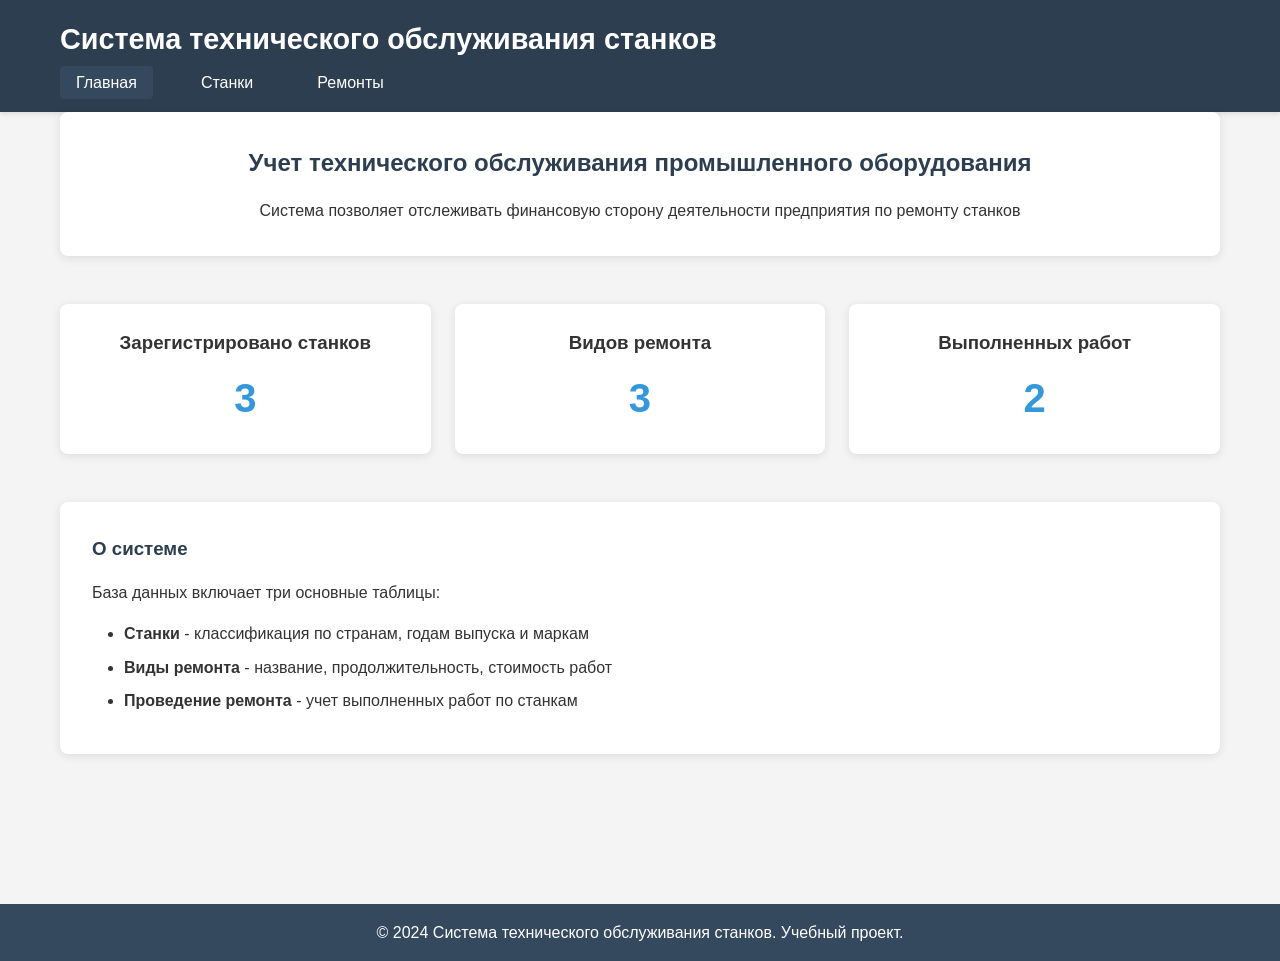
==== index.html @ a78e21ca "Add files via upload" ====
<!DOCTYPE html>
<html lang="ru">
<head>
    <meta charset="UTF-8">
    <meta name="viewport" content="width=device-width, initial-scale=1.0">
    <title>Техническое обслуживание станков</title>
    <link rel="stylesheet" href="styles.css">
</head>
<body>
    <header>
        <div class="container">
            <h1>Система технического обслуживания станков</h1>
            <nav>
                <ul>
                    <li><a href="index.html" class="active">Главная</a></li>
                    <li><a href="machines.html">Станки</a></li>
                    <li><a href="repairs.html">Ремонты</a></li>
                </ul>
            </nav>
        </div>
    </header>

    <main class="container">
        <section class="hero">
            <h2>Учет технического обслуживания промышленного оборудования</h2>
            <p>Система позволяет отслеживать финансовую сторону деятельности предприятия по ремонту станков</p>
        </section>

        <section class="stats">
            <div class="stat-card">
                <h3>Зарегистрировано станков</h3>
                <div class="stat-number" id="machines-count">0</div>
            </div>
            <div class="stat-card">
                <h3>Видов ремонта</h3>
                <div class="stat-number" id="repairs-count">0</div>
            </div>
            <div class="stat-card">
                <h3>Выполненных работ</h3>
                <div class="stat-number" id="works-count">0</div>
            </div>
        </section>

        <section class="info">
            <h3>О системе</h3>
            <p>База данных включает три основные таблицы:</p>
            <ul>
                <li><strong>Станки</strong> - классификация по странам, годам выпуска и маркам</li>
                <li><strong>Виды ремонта</strong> - название, продолжительность, стоимость работ</li>
                <li><strong>Проведение ремонта</strong> - учет выполненных работ по станкам</li>
            </ul>
        </section>
    </main>

    <footer>
        <div class="container">
            <p>&copy; 2024 Система технического обслуживания станков. Учебный проект.</p>
        </div>
    </footer>

    <script src="script.js"></script>
</body>
</html>
---- styles.css ----
* {
    margin: 0;
    padding: 0;
    box-sizing: border-box;
}

body {
    font-family: 'Arial', sans-serif;
    line-height: 1.6;
    color: #333;
    background-color: #f4f4f4;
}

.container {
    max-width: 1200px;
    margin: 0 auto;
    padding: 0 20px;
}

/* Header */
header {
    background: #2c3e50;
    color: white;
    padding: 1rem 0;
    box-shadow: 0 2px 5px rgba(0,0,0,0.1);
}

header h1 {
    margin-bottom: 0.5rem;
    font-size: 1.8rem;
}

nav ul {
    list-style: none;
    display: flex;
    gap: 2rem;
}

nav a {
    color: white;
    text-decoration: none;
    padding: 0.5rem 1rem;
    border-radius: 4px;
    transition: background-color 0.3s;
}

nav a:hover,
nav a.active {
    background-color: #34495e;
}

/* Main content */
main {
    padding: 2rem 0;
    min-height: calc(100vh - 140px);
}

.hero {
    text-align: center;
    margin-bottom: 3rem;
    padding: 2rem;
    background: white;
    border-radius: 8px;
    box-shadow: 0 2px 10px rgba(0,0,0,0.1);
}

.hero h2 {
    color: #2c3e50;
    margin-bottom: 1rem;
}

/* Stats */
.stats {
    display: grid;
    grid-template-columns: repeat(auto-fit, minmax(250px, 1fr));
    gap: 1.5rem;
    margin-bottom: 3rem;
}

.stat-card {
    background: white;
    padding: 1.5rem;
    border-radius: 8px;
    text-align: center;
    box-shadow: 0 2px 10px rgba(0,0,0,0.1);
}

.stat-number {
    font-size: 2.5rem;
    font-weight: bold;
    color: #3498db;
    margin-top: 0.5rem;
}

/* Forms */
.form-section {
    background: white;
    padding: 2rem;
    border-radius: 8px;
    box-shadow: 0 2px 10px rgba(0,0,0,0.1);
    margin-bottom: 2rem;
}

.form-section h2 {
    margin-bottom: 1.5rem;
    color: #2c3e50;
}

.form-group {
    margin-bottom: 1rem;
}

.form-group label {
    display: block;
    margin-bottom: 0.5rem;
    font-weight: bold;
}

.form-group input,
.form-group select,
.form-group textarea {
    width: 100%;
    padding: 0.75rem;
    border: 1px solid #ddd;
    border-radius: 4px;
    font-size: 1rem;
}

.form-group textarea {
    height: 100px;
    resize: vertical;
}

button {
    background: #3498db;
    color: white;
    padding: 0.75rem 1.5rem;
    border: none;
    border-radius: 4px;
    cursor: pointer;
    font-size: 1rem;
    transition: background-color 0.3s;
}

button:hover {
    background: #2980b9;
}

/* Tables */
.table-section {
    background: white;
    padding: 2rem;
    border-radius: 8px;
    box-shadow: 0 2px 10px rgba(0,0,0,0.1);
}

.table-section h2 {
    margin-bottom: 1.5rem;
    color: #2c3e50;
}

.table-container {
    overflow-x: auto;
}

table {
    width: 100%;
    border-collapse: collapse;
    margin-top: 1rem;
}

th, td {
    padding: 0.75rem;
    text-align: left;
    border-bottom: 1px solid #ddd;
}

th {
    background-color: #f8f9fa;
    font-weight: bold;
}

tr:hover {
    background-color: #f8f9fa;
}

/* Tabs */
.tabs {
    margin-bottom: 2rem;
    border-bottom: 2px solid #ddd;
}

.tab-button {
    background: none;
    border: none;
    padding: 1rem 2rem;
    cursor: pointer;
    border-bottom: 2px solid transparent;
    margin-bottom: -2px;
}

.tab-button.active {
    border-bottom-color: #3498db;
    color: #3498db;
}

.tab-content {
    display: none;
}

.tab-content.active {
    display: block;
}

/* Info section */
.info {
    background: white;
    padding: 2rem;
    border-radius: 8px;
    box-shadow: 0 2px 10px rgba(0,0,0,0.1);
}

.info h3 {
    margin-bottom: 1rem;
    color: #2c3e50;
}

.info ul {
    margin-left: 2rem;
    margin-top: 1rem;
}

.info li {
    margin-bottom: 0.5rem;
}

/* Footer */
footer {
    background: #34495e;
    color: white;
    text-align: center;
    padding: 1rem 0;
    margin-top: 2rem;
}

/* Responsive */
@media (max-width: 768px) {
    nav ul {
        flex-direction: column;
        gap: 0.5rem;
    }
    
    .stats {
        grid-template-columns: 1fr;
    }
    
    .container {
        padding: 0 10px;
    }
}
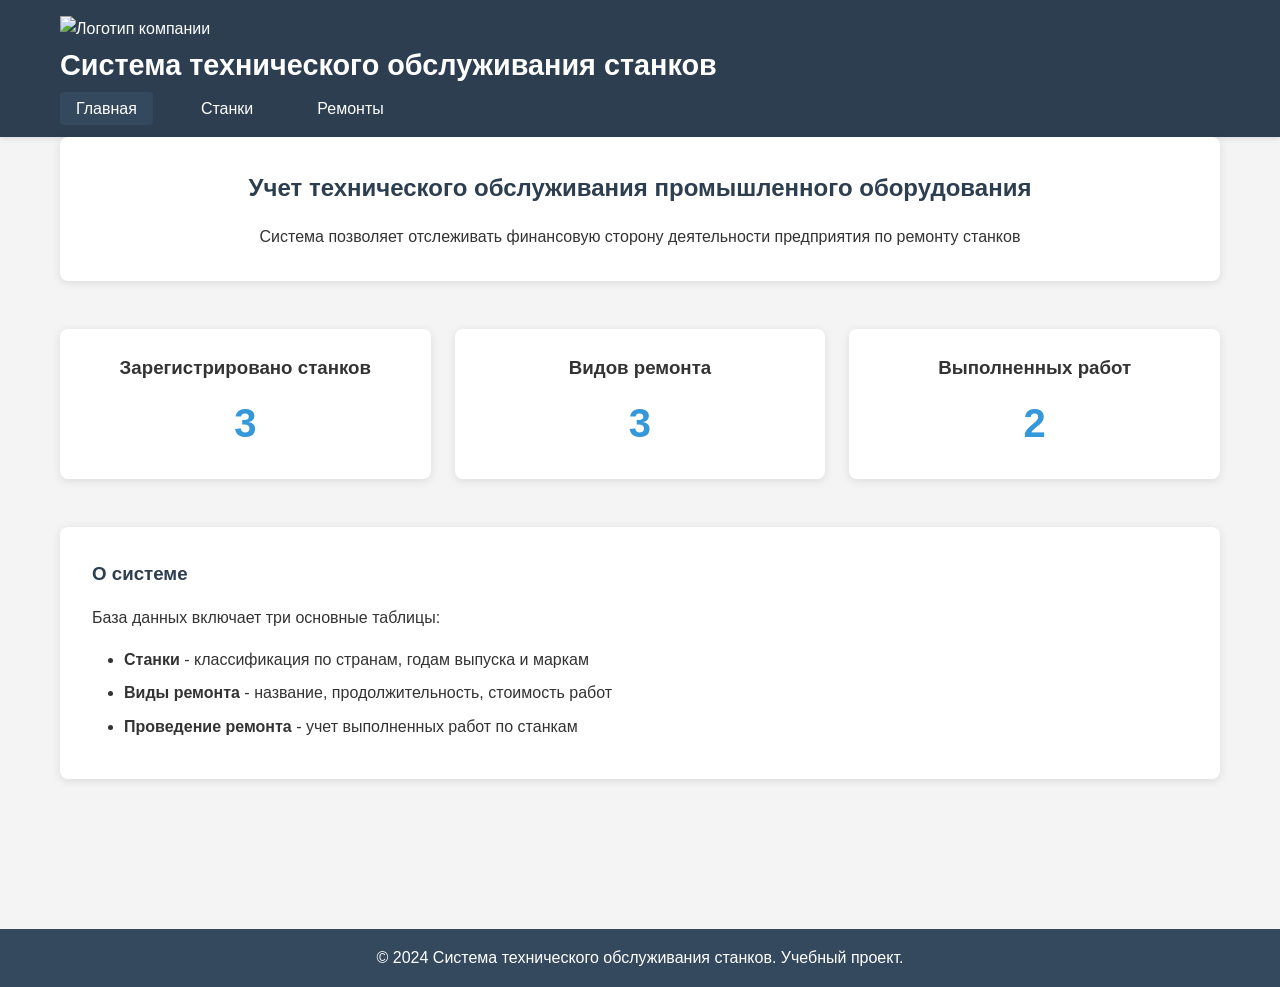
==== commit 88b124c2: "Update index.html" ====
--- a/index.html
+++ b/index.html
@@ -9,7 +9,10 @@
 <body>
     <header>
         <div class="container">
-            <h1>Система технического обслуживания станков</h1>
+            <div class="header-content">
+                <img src="logo.png" alt="Логотип компании" class="logo">
+                <h1>Система технического обслуживания станков</h1>
+            </div>
             <nav>
                 <ul>
                     <li><a href="index.html" class="active">Главная</a></li>
@@ -60,4 +63,4 @@
 
     <script src="script.js"></script>
 </body>
-</html>+</html>
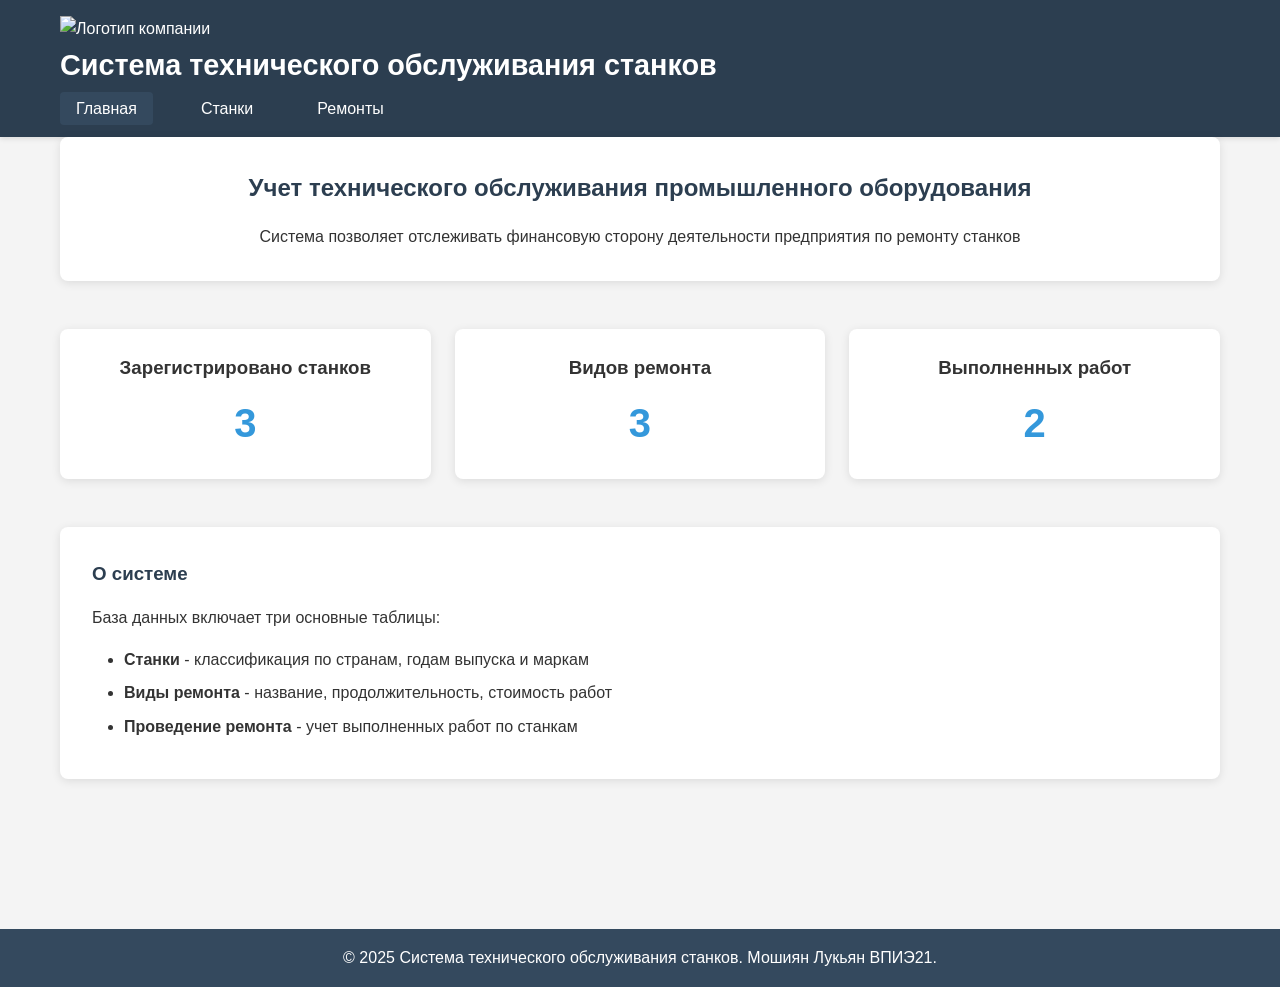
==== commit 2738428d: "Update index.html" ====
--- a/index.html
+++ b/index.html
@@ -57,7 +57,7 @@
 
     <footer>
         <div class="container">
-            <p>&copy; 2024 Система технического обслуживания станков. Учебный проект.</p>
+            <p>&copy; 2025 Система технического обслуживания станков. Мошиян Лукьян ВПИЭ21.</p>
         </div>
     </footer>
 
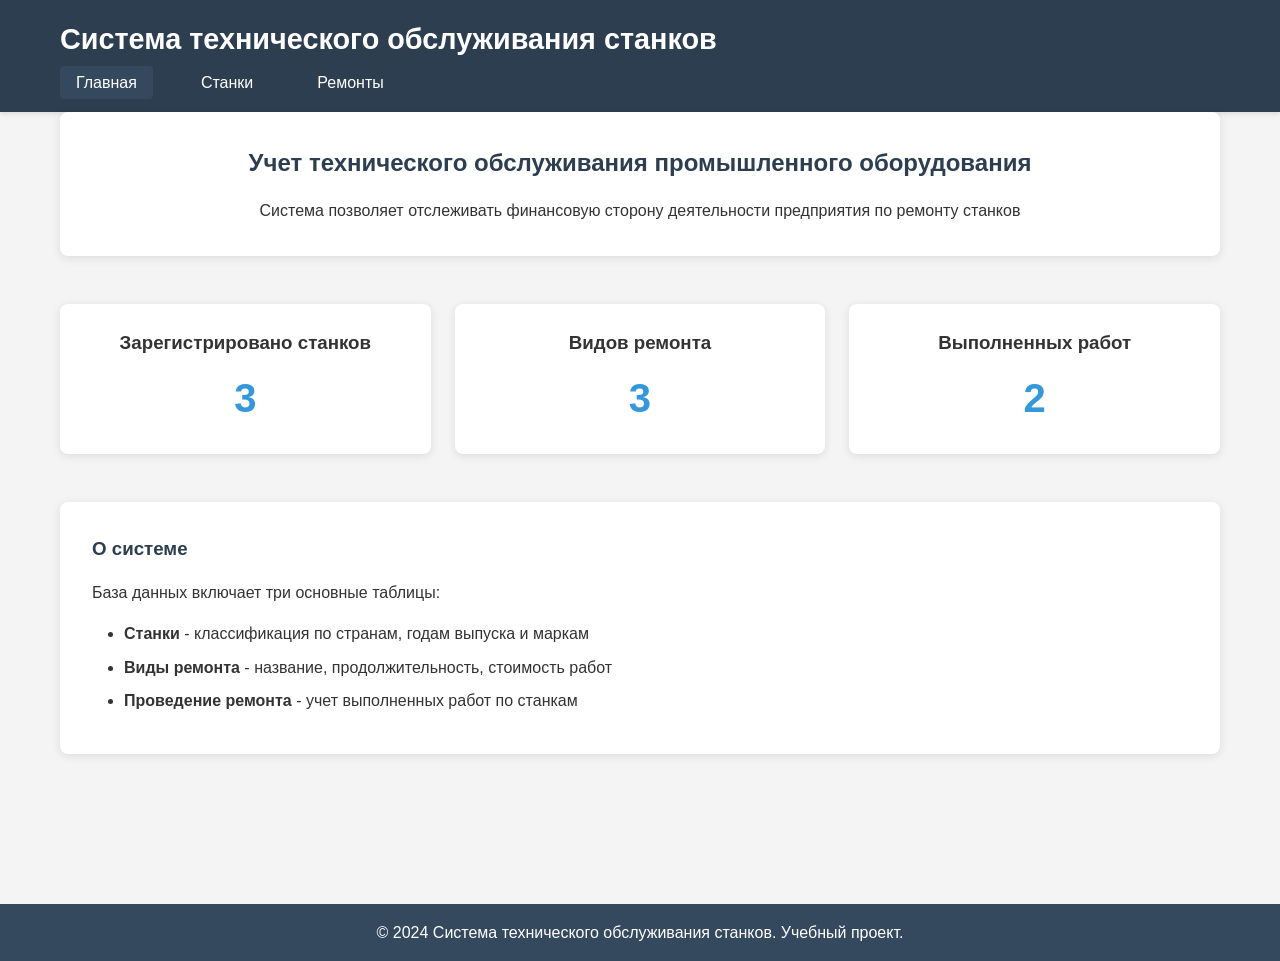
==== commit 2d6e72b4: "Create index.html" ====
--- a/index.html
+++ b/index.html
@@ -9,10 +9,7 @@
 <body>
     <header>
         <div class="container">
-            <div class="header-content">
-                <img src="logo.png" alt="Логотип компании" class="logo">
-                <h1>Система технического обслуживания станков</h1>
-            </div>
+            <h1>Система технического обслуживания станков</h1>
             <nav>
                 <ul>
                     <li><a href="index.html" class="active">Главная</a></li>
@@ -57,7 +54,7 @@
 
     <footer>
         <div class="container">
-            <p>&copy; 2025 Система технического обслуживания станков. Мошиян Лукьян ВПИЭ21.</p>
+            <p>&copy; 2024 Система технического обслуживания станков. Учебный проект.</p>
         </div>
     </footer>
 
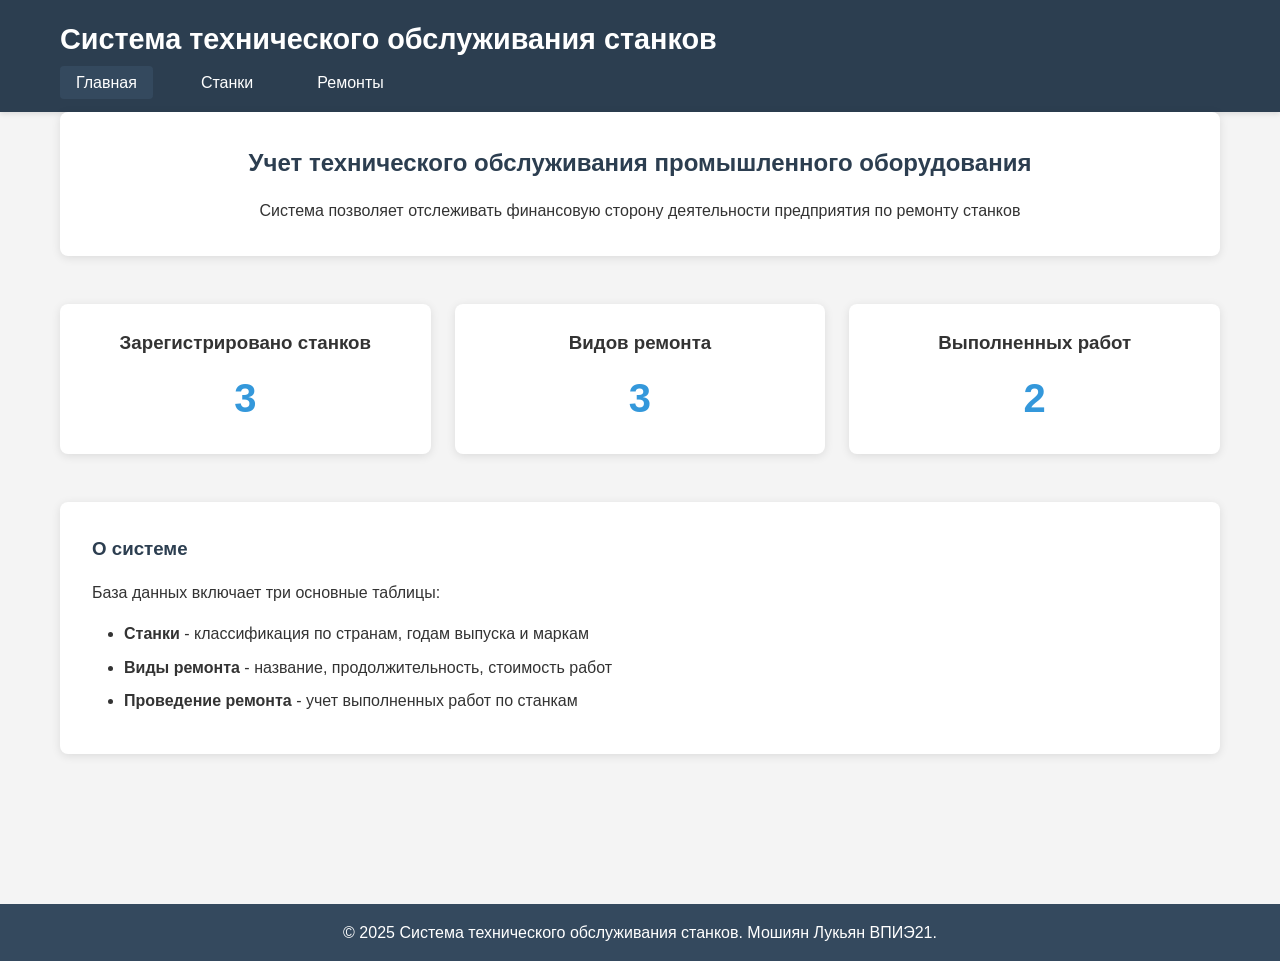
==== commit 4973bb52: "Update index.html" ====
--- a/index.html
+++ b/index.html
@@ -54,7 +54,7 @@
 
     <footer>
         <div class="container">
-            <p>&copy; 2024 Система технического обслуживания станков. Учебный проект.</p>
+            <p>&copy; 2025 Система технического обслуживания станков. Мошиян Лукьян ВПИЭ21.</p>
         </div>
     </footer>
 
